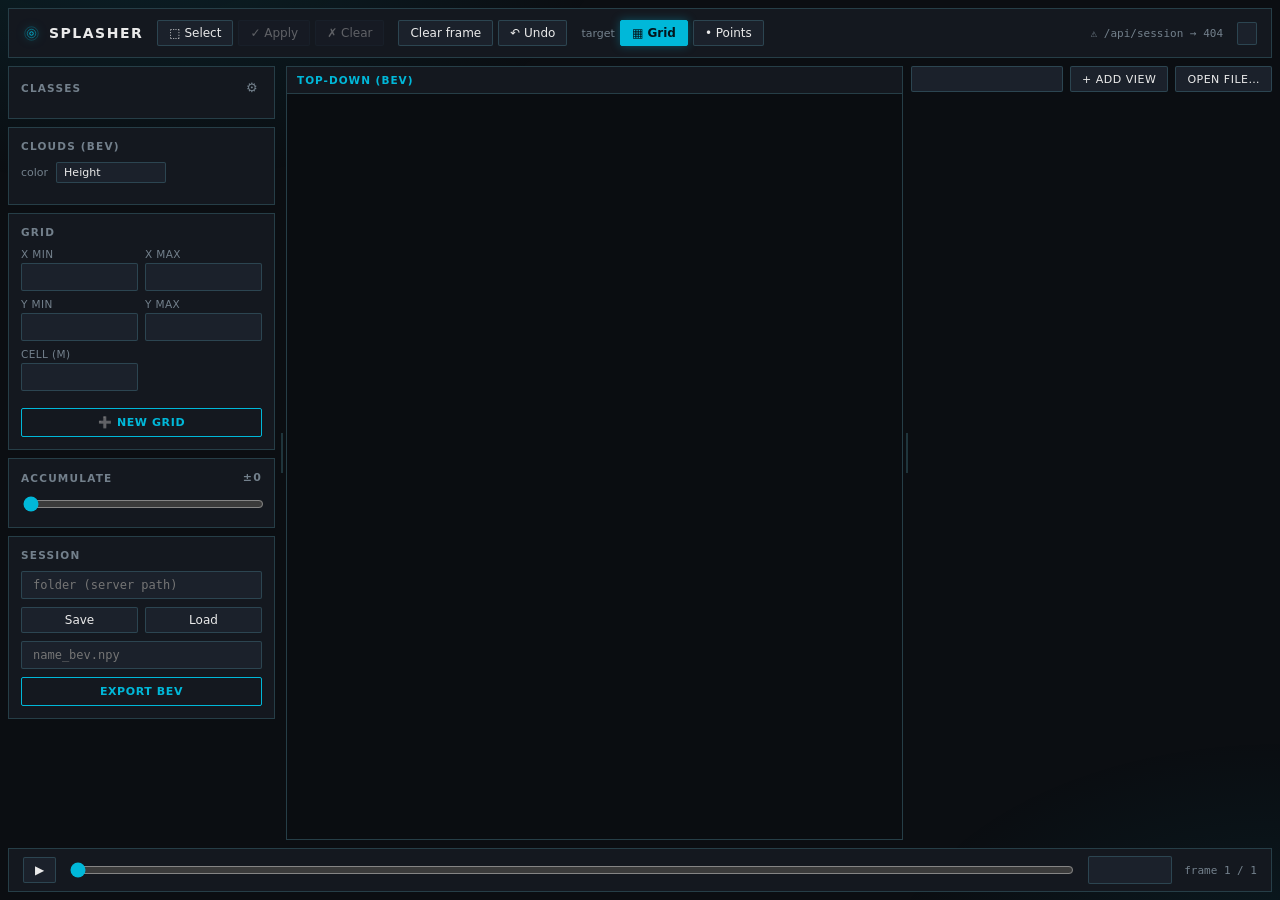
==== splasher/web/index.html @ 2a86f9d4 "chore: MIT license" ====
<!DOCTYPE html>
<html lang="en" data-theme="aqua">
<head>
  <meta charset="utf-8" />
  <meta name="viewport" content="width=device-width, initial-scale=1" />
  <title>Splasher</title>
  <link rel="stylesheet" href="./style.css" />
  <!-- Three.js hosted locally (web/vendor): works offline. -->
  <script type="importmap">
  {
    "imports": {
      "three": "./vendor/three/three.module.js",
      "three/addons/": "./vendor/three/addons/"
    }
  }
  </script>
  <script type="module" src="./src/app.js"></script>
</head>
<body>
  <div id="app">
    <!-- ======================= top bar ======================= -->
    <header class="topbar">
      <div class="brand">
        <svg class="ripple" viewBox="0 0 24 24" width="17" height="17" aria-hidden="true">
          <circle cx="12" cy="12" r="2.5" />
          <circle cx="12" cy="12" r="6" />
          <circle cx="12" cy="12" r="9.5" />
        </svg>
        <svg class="pixelwave" viewBox="0 0 24 24" width="18" height="18" aria-hidden="true" shape-rendering="crispEdges">
          <rect class="foam" x="6" y="3" width="3" height="3" />
          <rect x="0" y="12" width="3" height="3" />
          <rect x="3" y="9" width="3" height="3" />
          <rect x="6" y="6" width="3" height="3" />
          <rect x="9" y="9" width="3" height="3" />
          <rect x="12" y="12" width="3" height="3" />
          <rect x="15" y="15" width="3" height="3" />
          <rect x="18" y="18" width="3" height="3" />
          <rect x="21" y="15" width="3" height="3" />
        </svg>
        Splasher
      </div>

      <div class="toolgroup">
        <button id="tool-select" class="tbtn"
                title="Selection mode — drag: add cells, right-drag: remove, then apply">⬚ Select</button>
        <button id="btn-apply-sel" class="tbtn" disabled>✓ Apply</button>
        <button id="btn-clear-sel" class="tbtn" disabled>✗ Clear</button>
      </div>

      <div class="toolgroup">
        <button id="btn-clear" class="tbtn">Clear frame</button>
        <button id="btn-undo" class="tbtn" title="Ctrl+Z">↶ Undo</button>
      </div>

      <div class="toolgroup">
        <span class="muted">target</span>
        <button id="target-grid" class="tbtn active" title="Output: BEV grid raster">▦ Grid</button>
        <button id="target-points" class="tbtn" title="Output: per-point labels">• Points</button>
      </div>

      <div class="spacer"></div>
      <div id="status" class="status"></div>
      <select id="theme" class="theme-select" title="Color theme"></select>
    </header>

    <!-- ======================= body: rail | workspace ======================= -->
    <div class="body">
      <aside class="rail">
        <section class="panel">
          <h2>Classes <button id="classes-edit" class="icon-btn" title="Edit classes">⚙</button></h2>
          <div id="classes" class="classes"></div>
        </section>

        <section class="panel">
          <h2>Clouds (BEV)</h2>
          <label class="mode-row">color
            <select id="bev-mode" title="BEV coloring">
              <option value="height">Height</option>
              <option value="intensity">Intensity</option>
              <option value="normal">Normal</option>
            </select>
          </label>
          <div id="clouds" class="channels"></div>
        </section>

        <section class="panel">
          <h2>Grid</h2>
          <div class="grid-form">
            <label>x min <input id="g-xmin" type="number" step="1" /></label>
            <label>x max <input id="g-xmax" type="number" step="1" /></label>
            <label>y min <input id="g-ymin" type="number" step="1" /></label>
            <label>y max <input id="g-ymax" type="number" step="1" /></label>
            <label>cell (m) <input id="g-cell" type="number" step="0.5" min="0.05" /></label>
          </div>
          <div id="g-dims" class="dims"></div>
          <button id="btn-newgrid" class="btn-primary">➕ New grid</button>
        </section>

        <section class="panel" id="accum-panel"
                 title="Accumulate ±N neighboring frames, registered by pose into the current frame">
          <h2>Accumulate <span id="accum-val" class="muted">±0</span></h2>
          <input id="accum" type="range" min="0" max="0" value="0" />
        </section>

        <section class="panel">
          <h2>Session</h2>
          <input id="io-dir" type="text" placeholder="folder (server path)" />
          <div class="row">
            <button id="btn-save" class="btn">Save</button>
            <button id="btn-load" class="btn">Load</button>
          </div>
          <input id="export-name" type="text" placeholder="name_bev.npy" />
          <button id="btn-export" class="btn-primary">Export BEV</button>
        </section>
      </aside>

      <div class="gutter gutter-v" data-gutter="rail"></div>

      <!-- workspace: BEV | column of views (3D / cameras), resizable -->
      <div class="workspace">
        <section class="vpanel bev-panel">
          <div class="vpanel-head"><span class="vpanel-title">Top-down (BEV)</span>
            <span id="bev-hint" class="muted"></span></div>
          <div id="bev-stage" class="vpanel-body bev-stage"></div>
        </section>

        <div class="gutter gutter-v" data-gutter="bev"></div>

        <div class="views" id="views">
          <div class="addbar">
            <select id="add-kind"></select>
            <button id="add-view" class="btn">+ Add view</button>
            <button id="open-file" class="btn">Open file…</button>
          </div>
          <div class="views-stack" id="views-stack"></div>
        </div>
      </div>
    </div>

    <!-- ======================= timeline (footer) ======================= -->
    <footer class="footer">
      <button id="btn-play" class="tbtn">▶</button>
      <input id="frame" type="range" min="0" max="0" value="0" />
      <input id="frame-num" type="number" min="1" class="frame-num" title="Jump to frame" />
      <span id="frame-label" class="muted">frame 1 / 1</span>
    </footer>
  </div>

  <!-- ======================= class editor (modal) ======================= -->
  <div id="modal" class="modal-overlay" hidden>
    <div class="modal">
      <div class="modal-head"><span>Edit labeling classes</span>
        <button id="modal-close" class="icon-btn">✕</button></div>
      <p class="hint">Class 0 is always “unlabeled”. Edit names/colors, add or remove classes.</p>
      <div id="class-editor" class="class-editor"></div>
      <button id="class-add" class="btn">+ Add class</button>
      <div class="modal-actions">
        <button id="class-cancel" class="btn">Cancel</button>
        <button id="class-save" class="btn-primary">Save</button>
      </div>
    </div>
  </div>

  <!-- ======================= file browser (modal) ======================= -->
  <div id="fs-modal" class="modal-overlay" hidden>
    <div class="modal fs-box">
      <div class="modal-head"><span>Open file</span>
        <button id="fs-close" class="icon-btn">✕</button></div>
      <div class="fs-body">
        <div class="fs-browser">
          <input id="fs-input" class="fs-input" type="text" spellcheck="false"
                 placeholder="/path/to/dir   (Enter: go/open · Tab: complete)" />
          <div id="fs-list" class="fs-list"></div>
          <div id="fs-error" class="fs-error"></div>
        </div>
        <div class="fs-open-panel">
          <div class="fs-open-title">Open views</div>
          <div id="fs-open-list" class="fs-open-list"></div>
        </div>
      </div>
    </div>
  </div>
</body>
</html>
---- splasher/web/style.css ----
/* Splasher — web front. Brutalist black & blue: sharp, flat, high-contrast, structural. */
:root {
  /* Base fallback values; the active theme (aqua by default, or pixel) overrides below. */
  --bg: #11141a;
  --panel: #171b22;
  --panel-2: #1f242d;
  --line: rgba(255, 255, 255, 0.08);
  --line-strong: rgba(255, 255, 255, 0.16);
  --text: #e7eaf0;
  --muted: #838c9c;
  --accent: #3b82f6;          /* clean blue */
  --accent-hi: #5b9bff;
  --canvas-bg: #0e1117;
  /* constants (theme-independent) */
  --accent-ink: #04080f;
  --radius: 2px;              /* sharp corners (brutalist) */
  --mono: ui-monospace, "SF Mono", "JetBrains Mono", Menlo, Consolas, monospace;
  --sans: ui-sans-serif, system-ui, -apple-system, "Segoe UI", Roboto, Inter, sans-serif;
  font-synthesis: none;
}

@font-face {
  font-family: "Press Start 2P";
  src: url("./vendor/fonts/press-start-2p.woff2") format("woff2");
  font-display: swap;
}

html[data-theme="aqua"] {      /* "technical water": cold cyan light on dark glass */
  --bg: #0b0e12; --panel: #14181f; --panel-2: #1b212b;
  --line: rgba(120, 230, 255, 0.08); --line-strong: rgba(120, 230, 255, 0.18);
  --text: #eaeaea; --muted: #73808c; --accent: #00b8d9; --accent-hi: #57e8ff;
  --accent-ink: #03161c; --canvas-bg: #0a0d11;
}
html[data-theme="pixel"] {     /* bonus: cartoon / pixel-art water */
  --bg: #0f2e4d; --panel: #15406a; --panel-2: #1d5288;
  --line: rgba(255, 255, 255, 0.16); --line-strong: rgba(160, 235, 255, 0.45);
  --text: #ffffff; --muted: #a7cfe8; --accent: #2ad4ff; --accent-hi: #9af0ff;
  --accent-ink: #04263a; --canvas-bg: #0c2540; --radius: 0px;
}

* { box-sizing: border-box; }
html, body { height: 100%; margin: 0; }
body {
  background: var(--bg);
  color: var(--text);
  font-family: var(--sans);
  font-size: 13px;
  -webkit-font-smoothing: antialiased;
  overflow: hidden;
}

#app {
  display: grid;
  grid-template-rows: 50px 1fr 44px;
  height: 100vh;
  gap: 8px;
  padding: 8px;
}

/* ----------------------------------------------------------- top bar */
.topbar {
  display: flex; align-items: center; gap: 14px; padding: 0 14px;
  background: var(--panel); border: 1px solid var(--line-strong);
}
.brand {
  display: flex; align-items: center; gap: 9px;
  font-weight: 700; letter-spacing: 1.5px; text-transform: uppercase; font-size: 14px;
}
.brand .ripple { display: block; flex: none; overflow: visible; }
.brand .ripple circle { fill: none; stroke: var(--accent); stroke-width: 1.4; transform-origin: center; }
.brand .ripple circle:nth-child(1) { opacity: 0.95; }
.brand .ripple circle:nth-child(2) { opacity: 0.5; }
.brand .ripple circle:nth-child(3) { opacity: 0.25; }  /* square = brutalist */
.toolgroup { display: flex; align-items: center; gap: 5px; }
.spacer { flex: 1; }
.status {
  color: var(--muted); font-family: var(--mono); font-size: 11px;
  white-space: nowrap; overflow: hidden; text-overflow: ellipsis; max-width: 38vw;
}
.muted { color: var(--muted); font-size: 11px; }

/* ----------------------------------------------------------- buttons / fields */
.tbtn, .btn, .btn-primary, select, input[type="text"], input[type="number"] {
  appearance: none; cursor: pointer;
  border: 1px solid var(--line-strong);
  background: var(--panel-2); color: var(--text);
  padding: 6px 11px; border-radius: var(--radius);
  font-size: 12px; line-height: 1; font-family: var(--sans);
  transition: border-color 0.1s, background 0.1s, color 0.1s;
}
.tbtn:hover, .btn:hover, .btn-primary:hover, select:hover { border-color: var(--accent); }
.tbtn.active {
  background: var(--accent); color: var(--accent-ink);
  border-color: var(--accent); font-weight: 600;
}
.tbtn:disabled { opacity: 0.35; cursor: not-allowed; border-color: var(--line); }
.btn-primary {
  width: 100%; background: transparent; color: var(--accent);
  border: 1px solid var(--accent); font-weight: 600; padding: 8px; margin-top: 8px;
  text-transform: uppercase; letter-spacing: 0.6px; font-size: 11px;
}
.btn-primary:hover { background: var(--accent); color: var(--accent-ink); }
.btn-primary:disabled { opacity: 0.4; cursor: not-allowed; }
input[type="text"], input[type="number"] { cursor: text; width: 100%; font-family: var(--mono); }
input[type="checkbox"], input[type="range"] { accent-color: var(--accent); }
input[type="range"] { width: 100%; cursor: pointer; }

/* ----------------------------------------------------------- body */
.body { display: flex; min-height: 0; }
.rail { flex: 0 0 270px; overflow-y: auto; display: flex; flex-direction: column; gap: 8px; padding-right: 3px; }

.panel { background: var(--panel); border: 1px solid var(--line-strong); padding: 12px; }
.panel h2 {
  margin: 0 0 10px; font-size: 10.5px; font-weight: 700; text-transform: uppercase;
  letter-spacing: 1.2px; color: var(--muted); display: flex; justify-content: space-between; align-items: center;
}

.classes { display: flex; flex-direction: column; gap: 3px; }
.class-item {
  display: flex; align-items: center; gap: 9px; padding: 7px 9px; cursor: pointer;
  border: 1px solid transparent; border-left: 2px solid transparent;
  transition: background 0.12s, border-color 0.12s, transform 0.12s;
}
.class-item:hover { background: var(--panel-2); transform: translateX(2px); }
.class-item.active { background: var(--panel-2); border-left-color: var(--accent); }
.swatch { width: 13px; height: 13px; flex: none; box-shadow: inset 0 0 0 1px rgba(255, 255, 255, 0.2); }

.mode-row { display: flex; align-items: center; gap: 8px; font-size: 11px; color: var(--muted); margin-bottom: 9px; }
.mode-row select { flex: 1; }
#export-name { margin-top: 8px; }

.channels { display: flex; flex-direction: column; gap: 4px; }
.channel-item { display: flex; align-items: center; gap: 8px; padding: 3px 2px; font-family: var(--mono); font-size: 12px; }
input[type="checkbox"] { cursor: pointer; }

.grid-form { display: grid; grid-template-columns: 1fr 1fr; gap: 7px; }
.grid-form label { display: flex; flex-direction: column; gap: 3px; font-size: 10.5px; color: var(--muted); text-transform: uppercase; letter-spacing: 0.4px; }
.dims { margin: 9px 0 2px; color: var(--accent); font-weight: 600; font-size: 12px; font-family: var(--mono); }
.hint { color: var(--muted); font-size: 10.5px; margin: 8px 0 0; }
.row { display: flex; gap: 7px; margin-top: 8px; }
.row .btn { flex: 1; }

/* ----------------------------------------------------------- workspace */
.workspace { flex: 1 1 0; display: flex; min-width: 0; }
.views { flex: 1 1 0; display: flex; flex-direction: column; min-width: 0; gap: 8px; }
.bev-panel { flex: 1.7 1 0; }

.addbar { display: flex; gap: 7px; }
.addbar select { flex: 1; }
.addbar .btn { text-transform: uppercase; letter-spacing: 0.5px; font-size: 11px; white-space: nowrap; }

.views-stack { flex: 1 1 0; display: flex; flex-direction: column; min-height: 0; }

.vpanel {
  display: flex; flex-direction: column; min-height: 0; min-width: 0;
  background: var(--panel); border: 1px solid var(--line-strong); overflow: hidden;
}
.vpanel-head {
  display: flex; align-items: center; gap: 7px; padding: 7px 10px;
  border-bottom: 1px solid var(--line-strong); font-size: 11px; color: #c7cad1;
}
.vpanel-title {
  font-weight: 700; text-transform: uppercase; letter-spacing: 1px;
  color: var(--accent); font-size: 10.5px; min-width: 26px;
}
.vpanel-head select { flex: 1; padding: 4px 7px; font-size: 11px; }
.vpanel-head .color-sel { flex: 0 0 92px; }
.vpanel-head .close { margin-left: 2px; padding: 3px 8px; }
.vpanel-body { flex: 1; min-height: 0; position: relative; background: var(--canvas-bg); }
.vpanel-body canvas { display: block; }
.bev-stage canvas { position: absolute; inset: 0; width: 100%; height: 100%; }
.cloud-body canvas { width: 100%; height: 100%; }
.cam-body { display: flex; align-items: center; justify-content: center; }
.cam-body canvas { max-width: 100%; max-height: 100%; }
.empty { color: var(--muted); font-size: 12px; font-family: var(--mono); }

/* ----------------------------------------------------------- gutters (resize handles) */
.gutter { flex: 0 0 8px; position: relative; }
.gutter::after {
  content: ""; position: absolute; inset: 0; margin: auto;
  background: var(--line-strong); transition: background 0.1s;
}
.gutter:hover::after { background: var(--accent); }
.gutter-v { cursor: col-resize; }
.gutter-v::after { width: 2px; height: 40px; }
.gutter-h { flex: 0 0 8px; cursor: row-resize; }
.gutter-h::after { height: 2px; width: 40px; }

/* ----------------------------------------------------------- footer (timeline) */
.footer {
  display: flex; align-items: center; gap: 12px; padding: 0 14px;
  background: var(--panel); border: 1px solid var(--line-strong);
}
.footer input[type="range"] { flex: 1; }
.frame-num { flex: 0 0 84px; font-family: var(--mono); }
#frame-label { font-family: var(--mono); white-space: nowrap; }

/* small icon buttons (gear, remove, close) */
.icon-btn {
  appearance: none; background: transparent; border: none; color: var(--muted);
  cursor: pointer; font-size: 13px; line-height: 1; padding: 2px 4px;
}
.icon-btn:hover { color: var(--accent); }

/* theme picker in the top bar */
.theme-select { flex: 0 0 auto; padding: 5px 9px; font-size: 11px; }

/* BEV underlay mode select */
#bev-mode { flex: 0 0 110px; padding: 4px 7px; font-size: 11px; }
#bev-hint { margin-left: auto; }

/* ----------------------------------------------------------- class editor (modal) */
.modal-overlay {
  position: fixed; inset: 0; z-index: 50;
  background: rgba(0, 0, 0, 0.66); backdrop-filter: blur(2px);
  display: flex; align-items: center; justify-content: center;
}
.modal-overlay[hidden] { display: none; }
.modal {
  width: 460px; max-width: 92vw; max-height: 84vh; overflow: auto;
  background: var(--panel); border: 1px solid var(--accent); padding: 18px;
  box-shadow: 0 0 0 1px var(--line-strong), 0 0 40px rgba(59, 130, 246, 0.25);
}
.modal-head {
  display: flex; justify-content: space-between; align-items: center;
  font-weight: 700; text-transform: uppercase; letter-spacing: 1px; font-size: 12px; margin-bottom: 4px;
}
.class-editor { display: flex; flex-direction: column; gap: 7px; margin: 12px 0; }
.class-row { display: flex; align-items: center; gap: 8px; }
.class-row input[type="color"] {
  flex: 0 0 34px; height: 28px; padding: 0; cursor: pointer; background: var(--panel-2);
}
.class-row input[type="text"] { flex: 1; }
.modal-actions { display: flex; justify-content: flex-end; gap: 8px; margin-top: 8px; }
.modal-actions .btn-primary { width: auto; margin-top: 0; padding: 8px 16px; }

/* file browser */
.fs-box { width: 780px; max-width: 94vw; }
.fs-body { display: flex; gap: 12px; }
.fs-browser { flex: 1; min-width: 0; }
.fs-open-panel { flex: 0 0 210px; border-left: 1px solid var(--line-strong); padding-left: 12px; display: flex; flex-direction: column; }
.fs-open-title { font-size: 10.5px; text-transform: uppercase; letter-spacing: 0.8px; color: var(--muted); margin-bottom: 8px; }
.fs-open-list { overflow-y: auto; max-height: 52vh; display: flex; flex-direction: column; gap: 4px; }
.fs-open-entry { display: flex; align-items: center; gap: 7px; font-family: var(--mono); font-size: 11px; }
.fs-open-tag { flex: none; color: var(--accent); font-weight: 700; font-size: 9.5px; }
.fs-open-name { flex: 1; white-space: nowrap; overflow: hidden; text-overflow: ellipsis; }
.fs-input { width: 100%; font-family: var(--mono); font-size: 11px; margin-bottom: 8px; }
.fs-list { max-height: 52vh; overflow-y: auto; border: 1px solid var(--line-strong); }
.fs-entry {
  padding: 6px 10px; cursor: pointer; font-family: var(--mono); font-size: 12px;
  border-bottom: 1px solid var(--line); white-space: nowrap; overflow: hidden; text-overflow: ellipsis;
}
.fs-entry:hover { background: var(--panel-2); }
.fs-entry.dir { color: var(--accent); font-weight: 600; }
.fs-entry.off { color: var(--muted); opacity: 0.45; cursor: default; }
.fs-entry.off:hover { background: transparent; }
.fs-entry.loaded { box-shadow: inset 2px 0 0 var(--accent); }
.fs-open {
  margin-left: 8px; padding: 1px 5px; font-size: 9.5px; text-transform: uppercase; letter-spacing: 0.5px;
  color: var(--accent-ink); background: var(--accent); border-radius: 2px;
}
.fs-error { margin-top: 10px; min-height: 1em; font-family: var(--mono); font-size: 12px; }

/* file-backed view panels */
.vpanel-name { flex: 1; font-size: 11px; color: var(--muted); white-space: nowrap; overflow: hidden; text-overflow: ellipsis; }
.file-img { max-width: 100%; max-height: 100%; height: auto; object-fit: contain; }

/* ----------------------------------------------------------- water signature (blue luminance) */
body::before {
  content: ""; position: fixed; inset: 0; pointer-events: none; z-index: -1;
  background:
    radial-gradient(820px 460px at 10% -10%, color-mix(in srgb, var(--accent) 12%, transparent), transparent 60%),
    radial-gradient(680px 420px at 100% 110%, color-mix(in srgb, var(--accent) 8%, transparent), transparent 60%);
}
.brand .ripple {        /* the signature: concentric rings propagating outward */
  filter: drop-shadow(0 0 5px color-mix(in srgb, var(--accent) 65%, transparent));
}
.brand .ripple circle { animation: ring 3s ease-out infinite; }
.brand .ripple circle:nth-child(2) { animation-delay: 0.6s; }
.brand .ripple circle:nth-child(3) { animation-delay: 1.2s; }
@keyframes ring {
  0%   { opacity: 0; transform: scale(0.55); }
  25%  { opacity: 0.9; }
  100% { opacity: 0; transform: scale(1.15); }
}
@media (prefers-reduced-motion: reduce) { .brand .ripple circle { animation: none; } }

/* ----------------------------------------------------------- pixel theme (cartoon) extras */
.brand .pixelwave { display: none; flex: none; }
.brand .pixelwave rect { fill: var(--accent); }
.brand .pixelwave .foam { fill: var(--accent-hi); }

html[data-theme="pixel"] .brand .ripple { display: none; }
html[data-theme="pixel"] .brand .pixelwave { display: block; }
html[data-theme="pixel"] .brand,
html[data-theme="pixel"] .panel h2,
html[data-theme="pixel"] .vpanel-title {
  font-family: "Press Start 2P", var(--mono); text-transform: none; letter-spacing: 0;
}
html[data-theme="pixel"] .brand { font-size: 11px; gap: 8px; }
html[data-theme="pixel"] .panel h2 { font-size: 8px; line-height: 1.6; }
html[data-theme="pixel"] .vpanel-title { font-size: 8px; }
html[data-theme="pixel"] .bev-stage canvas,
html[data-theme="pixel"] .cloud canvas,
html[data-theme="pixel"] .cam-body canvas { image-rendering: pixelated; }
html[data-theme="pixel"] .brand .pixelwave { animation: pixbob 0.8s steps(2) infinite; }
@keyframes pixbob { 0%, 100% { transform: translateY(0); } 50% { transform: translateY(1.5px); } }
@media (prefers-reduced-motion: reduce) { html[data-theme="pixel"] .brand .pixelwave { animation: none; } }
.tbtn.active { box-shadow: 0 0 10px color-mix(in srgb, var(--accent) 35%, transparent); }
.btn-primary:hover { box-shadow: 0 0 12px color-mix(in srgb, var(--accent) 40%, transparent); }

/* subtle scrollbars */
::-webkit-scrollbar { width: 9px; height: 9px; }
::-webkit-scrollbar-thumb { background: var(--line-strong); }
::-webkit-scrollbar-track { background: transparent; }
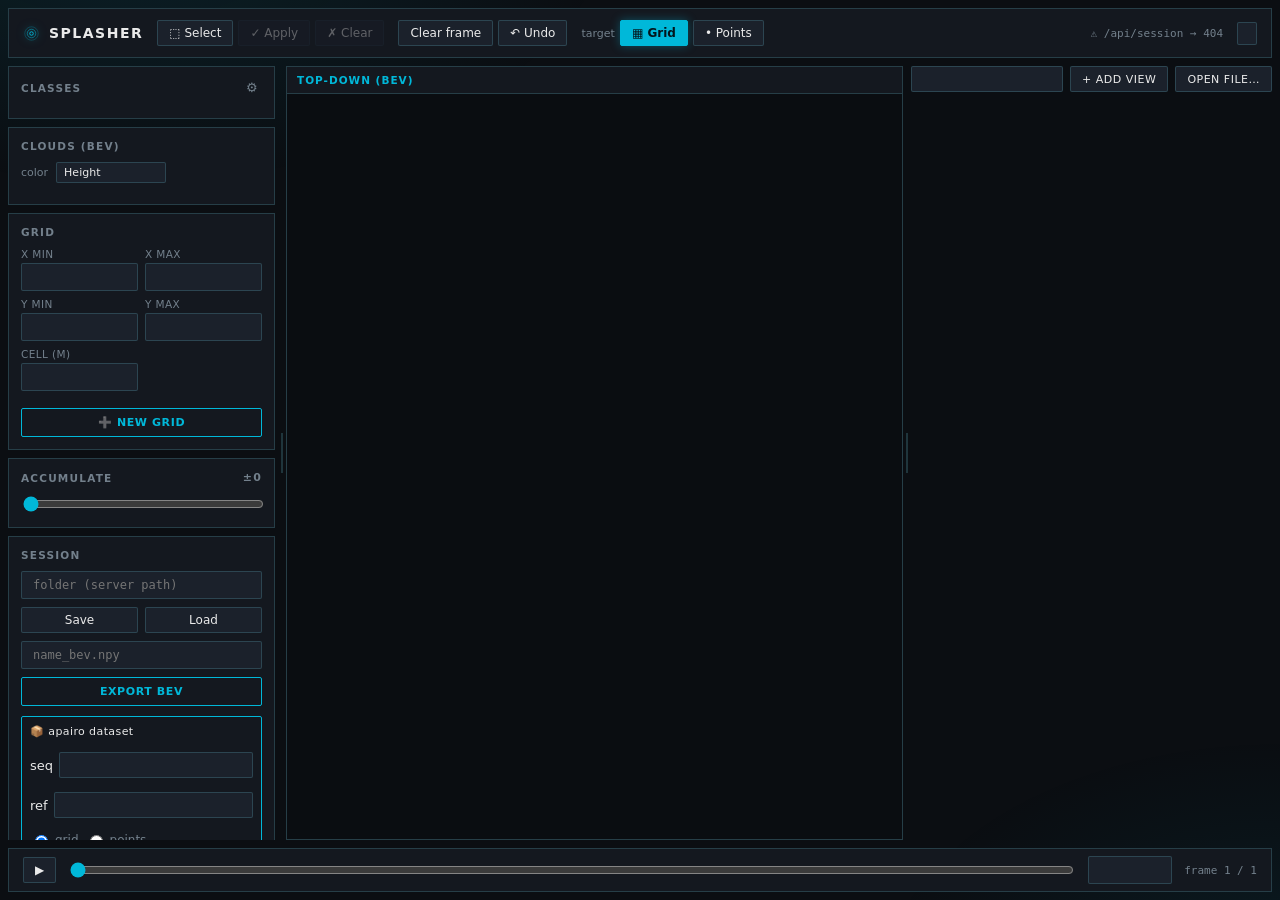
==== commit 85c0511b: "feat(apairo): write labels back into the dataset + browse sequences Adds an apairo-friendly save, mi" ====
--- a/splasher/web/index.html
+++ b/splasher/web/index.html
@@ -74,9 +74,9 @@
         <section class="panel">
           <h2>Clouds (BEV)</h2>
           <label class="mode-row">color
+            <!-- options are (re)built from the session's feature list in buildBevModes() -->
             <select id="bev-mode" title="BEV coloring">
               <option value="height">Height</option>
-              <option value="intensity">Intensity</option>
               <option value="normal">Normal</option>
             </select>
           </label>
@@ -111,6 +111,25 @@
           </div>
           <input id="export-name" type="text" placeholder="name_bev.npy" />
           <button id="btn-export" class="btn-primary">Export BEV</button>
+
+          <!-- apairo write-back: shown only when the source is an apairo dataset -->
+          <div id="apairo-box" class="apairo-box" hidden>
+            <div class="apairo-head">📦 apairo dataset <span id="apairo-name" class="muted"></span></div>
+            <label class="row" id="apairo-seq-row">seq
+              <select id="apairo-seq" title="Switch sequence (resets the labeling)"></select>
+            </label>
+            <label class="row">ref
+              <select id="apairo-ref" title="Reference channel: gives each frame its timestamp &amp; order"></select>
+            </label>
+            <div class="row apairo-mode">
+              <label><input type="radio" name="apairo-mode" value="grid" checked /> grid</label>
+              <label><input type="radio" name="apairo-mode" value="points" /> points</label>
+            </div>
+            <input id="apairo-channel" type="text" placeholder="channel (e.g. ground_truth)"
+                   list="apairo-channel-history" spellcheck="false" />
+            <datalist id="apairo-channel-history"></datalist>
+            <button id="btn-apairo-save" class="btn-primary">Write channel</button>
+          </div>
         </section>
       </aside>
 
--- a/splasher/web/style.css
+++ b/splasher/web/style.css
@@ -313,3 +313,15 @@
 ::-webkit-scrollbar { width: 9px; height: 9px; }
 ::-webkit-scrollbar-thumb { background: var(--line-strong); }
 ::-webkit-scrollbar-track { background: transparent; }
+
+/* apairo write-back block (Session panel) */
+.apairo-box {
+  margin-top: 10px; padding: 8px; border: 1px solid var(--accent);
+  border-radius: var(--radius); display: flex; flex-direction: column; gap: 6px;
+}
+.apairo-head { font-size: 11px; letter-spacing: 0.4px; }
+.apairo-box .row { display: flex; align-items: center; gap: 6px; }
+.apairo-box .row select { flex: 1; }
+.apairo-mode { gap: 12px; font-size: 12px; color: var(--muted); }
+.apairo-mode label { display: flex; align-items: center; gap: 4px; }
+.apairo-box .btn-primary { margin-top: 2px; }
